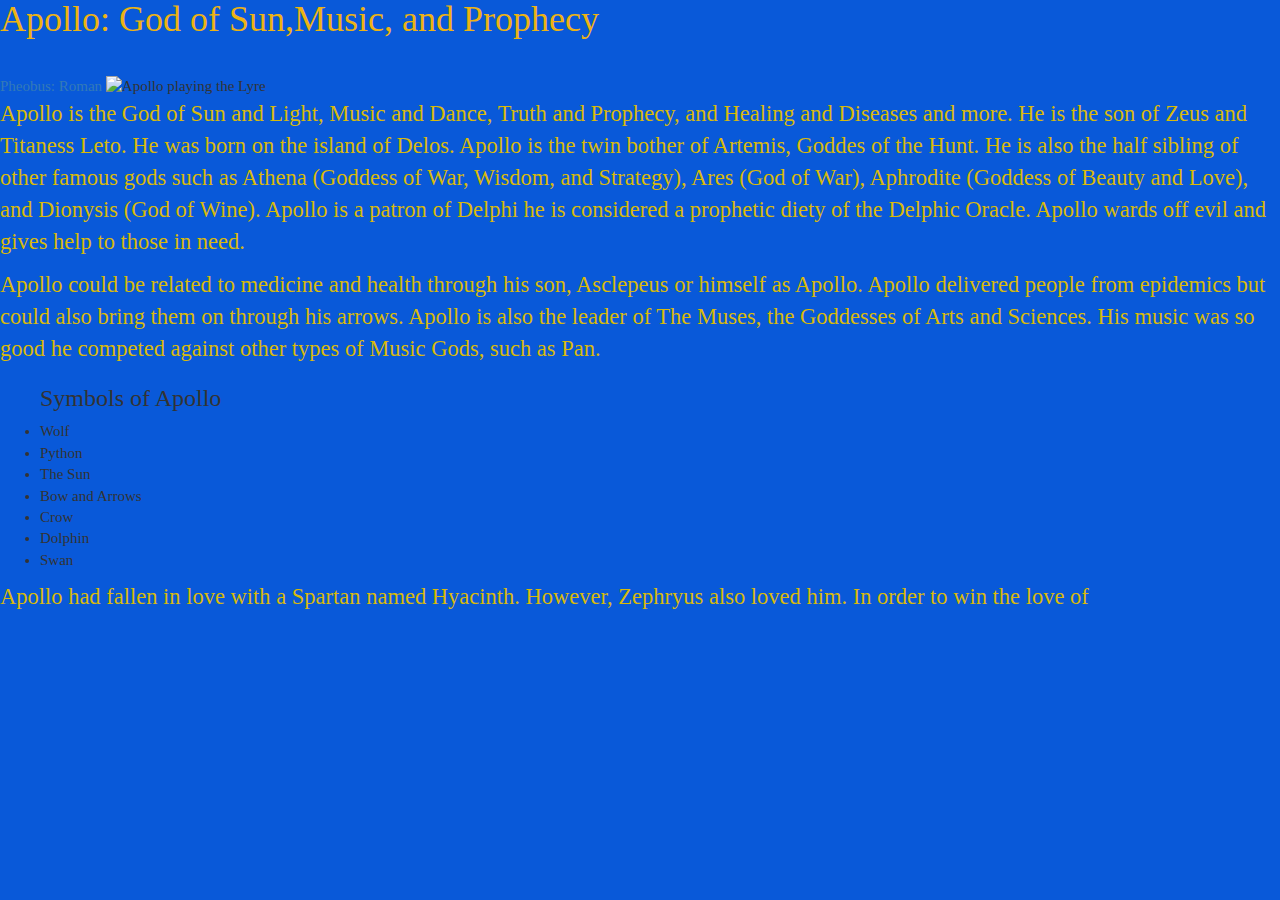
==== index.html @ e2740228 "Update index.html" ====
<!DOCTYPE html>
<html lang = "eng">
  <head>
    <meta charset = "UTF-8">
    
    <title> Apollo: Greek God/Diety</title>
    
    <meta name="viewport" content="width=device-width, initial-scale=1.0">
    <link rel="stylesheet" href="https://maxcdn.bootstrapcdn.com/bootstrap/3.3.4/css/bootstrap.min.css">
    <link href="main.css" rel="stylesheet" type="text/css" >
</head>
    
<body>
  
  
  
  <h1> Apollo: God of Sun,Music, and Prophecy</h1>
  <a href="pagetwo.html">Pheobus: Roman</a>
  <img src"apollolyre.jpeg" alt = "Apollo playing the Lyre"/>  
  <!-- image taken from https://www.worldhistoryedu.com/24-bright-facts-about-apollo-the-greek-sun-god/ -->
  
  <p> Apollo is the God of Sun and Light, Music and Dance, Truth  and Prophecy, and Healing and Diseases and more.
    He is the son of Zeus and Titaness Leto. He was born on the island of Delos. Apollo is the twin bother of Artemis, Goddes of the Hunt. He is also the half sibling of 
    other famous gods such as Athena (Goddess of War, Wisdom, and Strategy), Ares (God of War), Aphrodite (Goddess of Beauty and Love), and Dionysis (God of Wine). 
    Apollo is a patron of Delphi he is considered a prophetic diety of the Delphic Oracle. Apollo wards off evil and gives help to those in need. 
  </p>
  
  <p> Apollo could be related to medicine and health through his son, Asclepeus or himself as Apollo. 
    Apollo delivered people from epidemics but could also bring them on through his arrows. 
    Apollo is also the leader of The Muses, the Goddesses of Arts and Sciences. 
    His music was so good he competed against other types of Music Gods, such as Pan.
  </p>
  
  <ul>
    <h3> Symbols of Apollo</h3>
    <li> Wolf </li>
    <li> Python</li>
    <li> The Sun</li>
    <li> Bow and Arrows</li>
    <li> Crow</li>
    <li> Dolphin</li>
    <li> Swan</li>
  </ul>
  
  <p> Apollo had fallen in love with a Spartan named Hyacinth. However, Zephryus also loved him. In order to win the love of 
  
  
</body>
</html>
---- main.css ----
body {
  font-family: 'Times New Roman', regular; 
  background-color: #0959d9;
  font-size: 150%;
    /** #051a4a; **/
}

#wrapper {
   max-width: 940px;
   margin: 0 auto;
   padding: 0 5%;

 }

img {
  max-width: 100%;
}

h1 {
  margin: 0 0 1em 0;
  color: #edb313;
}

/** HEADER **/

p {
  font-family: 'Times New Roman';
  font-size: 150%;
  color: #d9ba09;
}
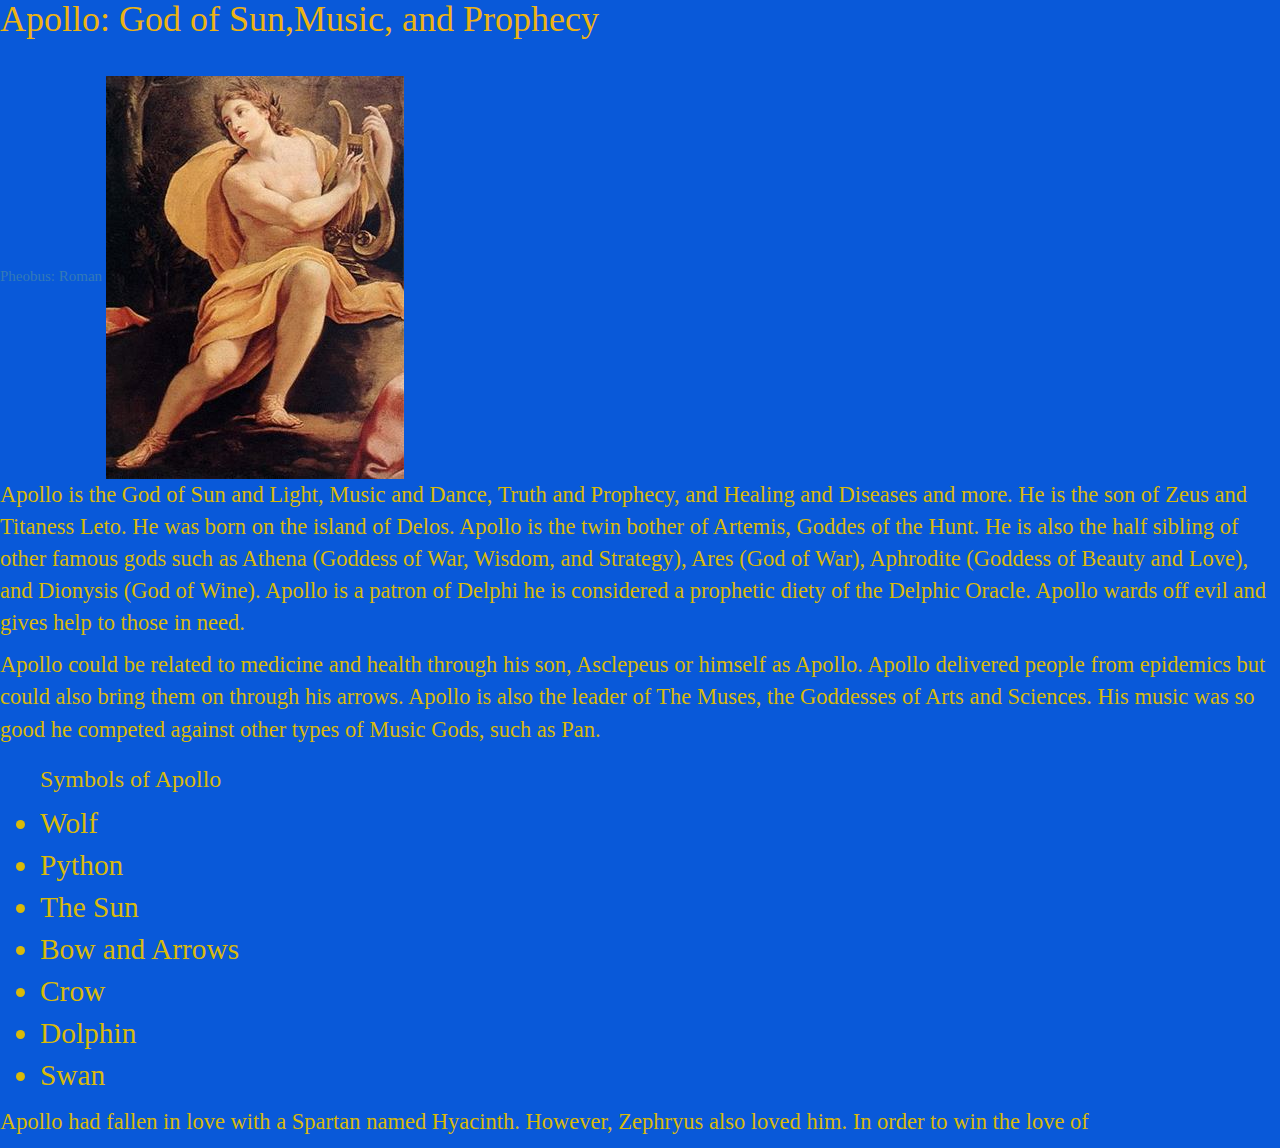
==== commit 8f0d52b3: "Update index.html" ====
--- a/index.html
+++ b/index.html
@@ -16,7 +16,7 @@
   
   <h1> Apollo: God of Sun,Music, and Prophecy</h1>
   <a href="pagetwo.html">Pheobus: Roman</a>
-  <img src"apollolyre.jpeg" alt = "Apollo playing the Lyre"/>  
+  <img src="apollolyre.jpeg" alt = "Apollo playing the Lyre"/>  
   <!-- image taken from https://www.worldhistoryedu.com/24-bright-facts-about-apollo-the-greek-sun-god/ -->
   
   <p> Apollo is the God of Sun and Light, Music and Dance, Truth  and Prophecy, and Healing and Diseases and more.
--- a/main.css
+++ b/main.css
@@ -13,10 +13,6 @@
 
  }
 
-img {
-  max-width: 100%;
-}
-
 h1 {
   margin: 0 0 1em 0;
   color: #edb313;
@@ -30,3 +26,15 @@
   color: #d9ba09;
 }
 
+ul {
+  font-family: 'Times New Roman';
+  font-size: 140%;
+  color: #d9ba09;
+}
+
+li {
+  font-family: 'Times New Roman';
+  font-size: 140%;
+  color: #d9ba09;
+}
+
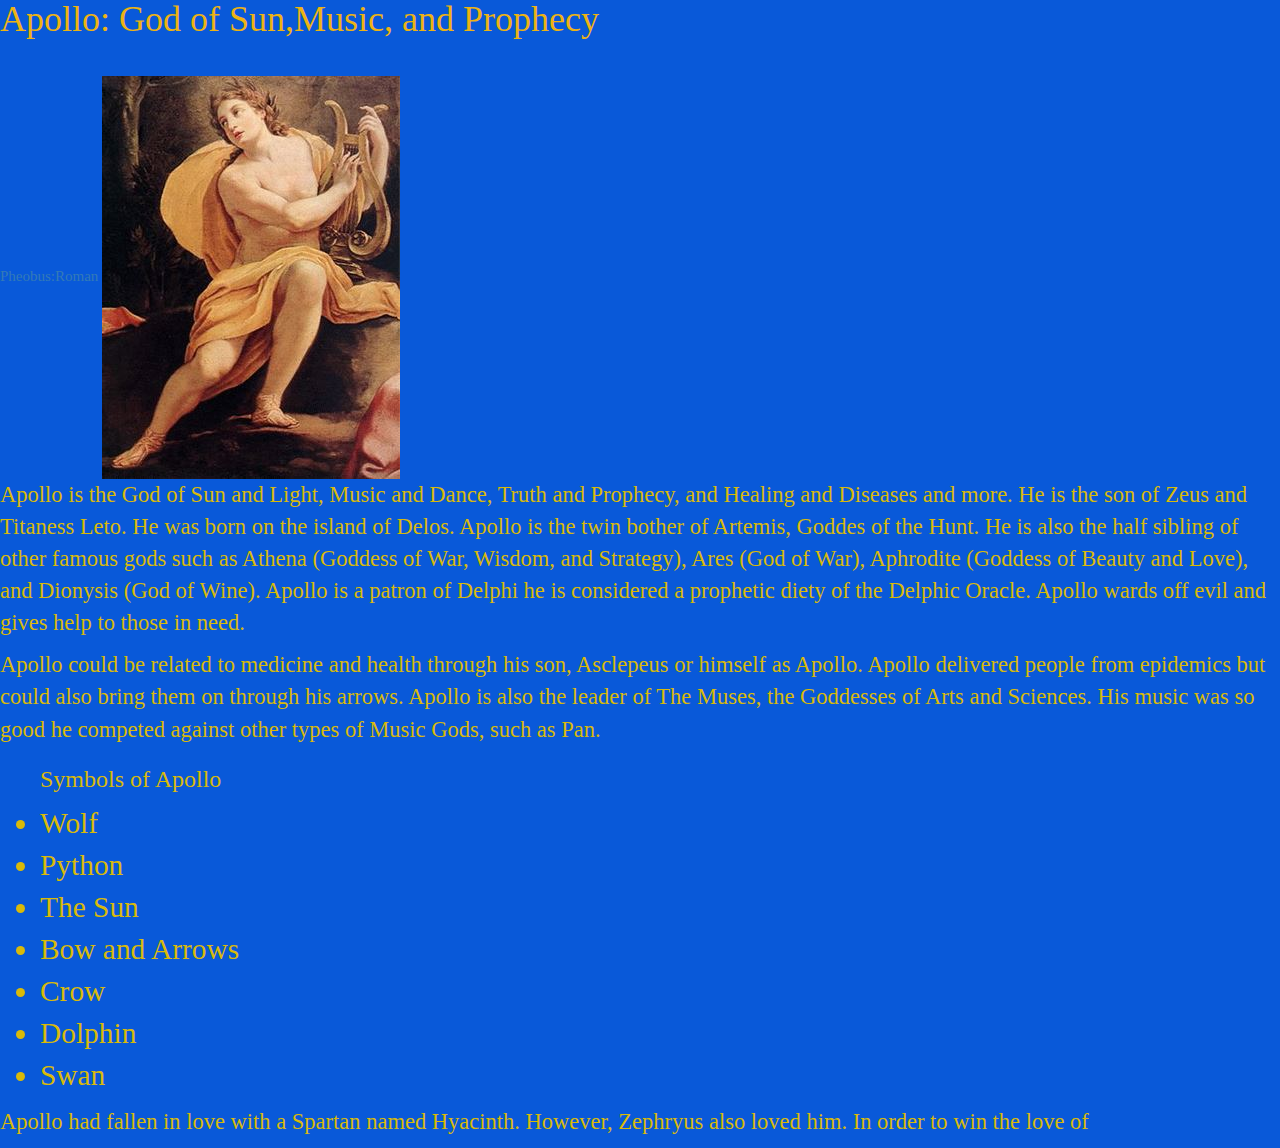
==== commit 03f75fc0: "Update index.html" ====
--- a/index.html
+++ b/index.html
@@ -15,7 +15,7 @@
   
   
   <h1> Apollo: God of Sun,Music, and Prophecy</h1>
-  <a href="pagetwo.html">Pheobus: Roman</a>
+  <a href="pagetwo.html">Pheobus:Roman</a>
   <img src="apollolyre.jpeg" alt = "Apollo playing the Lyre"/>  
   <!-- image taken from https://www.worldhistoryedu.com/24-bright-facts-about-apollo-the-greek-sun-god/ -->
   
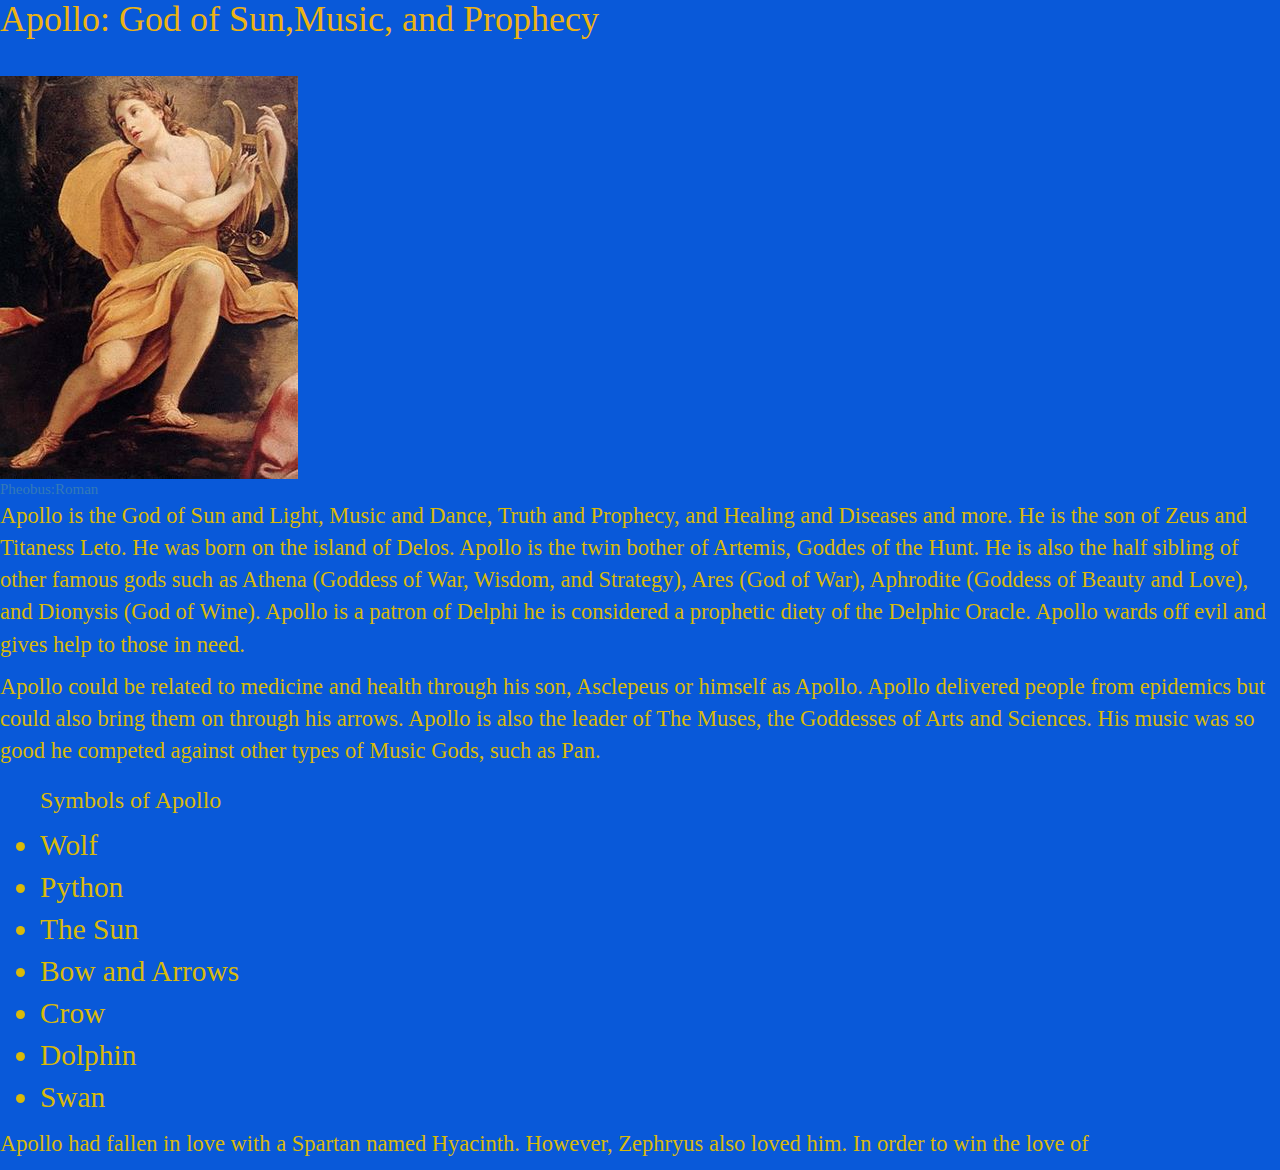
==== commit 56105f43: "Update index.html" ====
--- a/index.html
+++ b/index.html
@@ -15,9 +15,11 @@
   
   
   <h1> Apollo: God of Sun,Music, and Prophecy</h1>
-  <a href="pagetwo.html">Pheobus:Roman</a>
+ 
   <img src="apollolyre.jpeg" alt = "Apollo playing the Lyre"/>  
   <!-- image taken from https://www.worldhistoryedu.com/24-bright-facts-about-apollo-the-greek-sun-god/ -->
+  <br>
+  <a href="pagetwo.html">Pheobus:Roman</a>
   
   <p> Apollo is the God of Sun and Light, Music and Dance, Truth  and Prophecy, and Healing and Diseases and more.
     He is the son of Zeus and Titaness Leto. He was born on the island of Delos. Apollo is the twin bother of Artemis, Goddes of the Hunt. He is also the half sibling of 
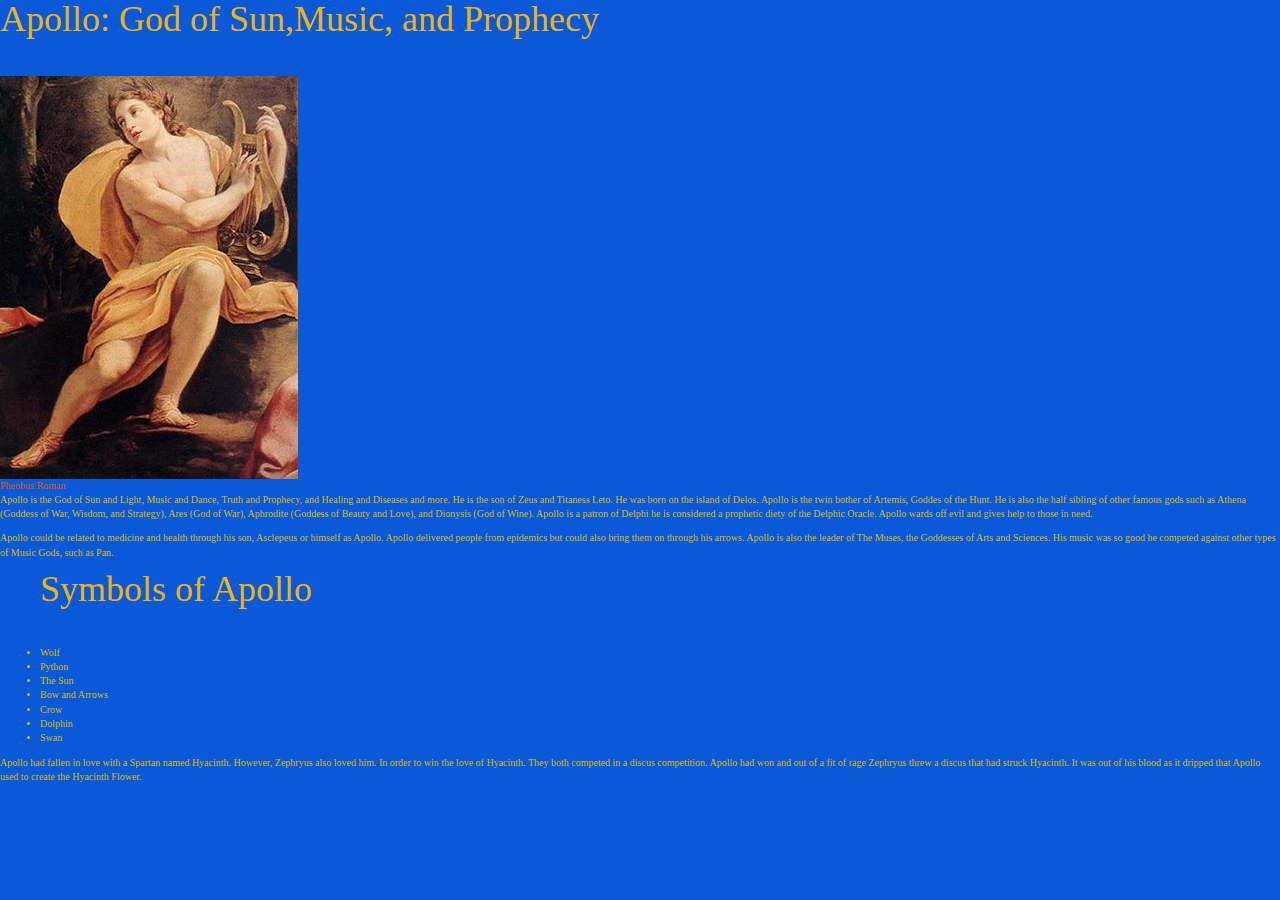
==== commit a2c10119: "Update index.html" ====
--- a/index.html
+++ b/index.html
@@ -20,7 +20,7 @@
   <!-- image taken from https://www.worldhistoryedu.com/24-bright-facts-about-apollo-the-greek-sun-god/ -->
   <br>
   <a href="pagetwo.html">Pheobus:Roman</a>
-  
+  <div>
   <p> Apollo is the God of Sun and Light, Music and Dance, Truth  and Prophecy, and Healing and Diseases and more.
     He is the son of Zeus and Titaness Leto. He was born on the island of Delos. Apollo is the twin bother of Artemis, Goddes of the Hunt. He is also the half sibling of 
     other famous gods such as Athena (Goddess of War, Wisdom, and Strategy), Ares (God of War), Aphrodite (Goddess of Beauty and Love), and Dionysis (God of Wine). 
@@ -32,9 +32,10 @@
     Apollo is also the leader of The Muses, the Goddesses of Arts and Sciences. 
     His music was so good he competed against other types of Music Gods, such as Pan.
   </p>
-  
+  </div>
+ <div>
   <ul>
-    <h3> Symbols of Apollo</h3>
+    <h1> Symbols of Apollo</h1>
     <li> Wolf </li>
     <li> Python</li>
     <li> The Sun</li>
@@ -43,8 +44,12 @@
     <li> Dolphin</li>
     <li> Swan</li>
   </ul>
+  </div>
   
-  <p> Apollo had fallen in love with a Spartan named Hyacinth. However, Zephryus also loved him. In order to win the love of 
+  <p> Apollo had fallen in love with a Spartan named Hyacinth. However, Zephryus also loved him. In order to win the love of Hyacinth. They both competed in a discus
+    competition. Apollo had won and out of a fit of rage Zephryus threw a discus that had struck Hyacinth. It was out of his blood as it dripped that Apollo used to 
+    create the Hyacinth Flower. 
+  </p>
   
   
 </body>
--- a/main.css
+++ b/main.css
@@ -2,7 +2,7 @@
 body {
   font-family: 'Times New Roman', regular; 
   background-color: #0959d9;
-  font-size: 150%;
+  font-size: 100%;
     /** #051a4a; **/
 }
 
@@ -22,19 +22,23 @@
 
 p {
   font-family: 'Times New Roman';
-  font-size: 150%;
+  font-size: 100%;
   color: #d9ba09;
 }
 
 ul {
   font-family: 'Times New Roman';
-  font-size: 140%;
+  font-size: 100%;
   color: #d9ba09;
 }
 
 li {
   font-family: 'Times New Roman';
-  font-size: 140%;
+  font-size: 100%;
   color: #d9ba09;
 }
 
+a {
+  font-size: 100%;
+  color: #d95909;
+}
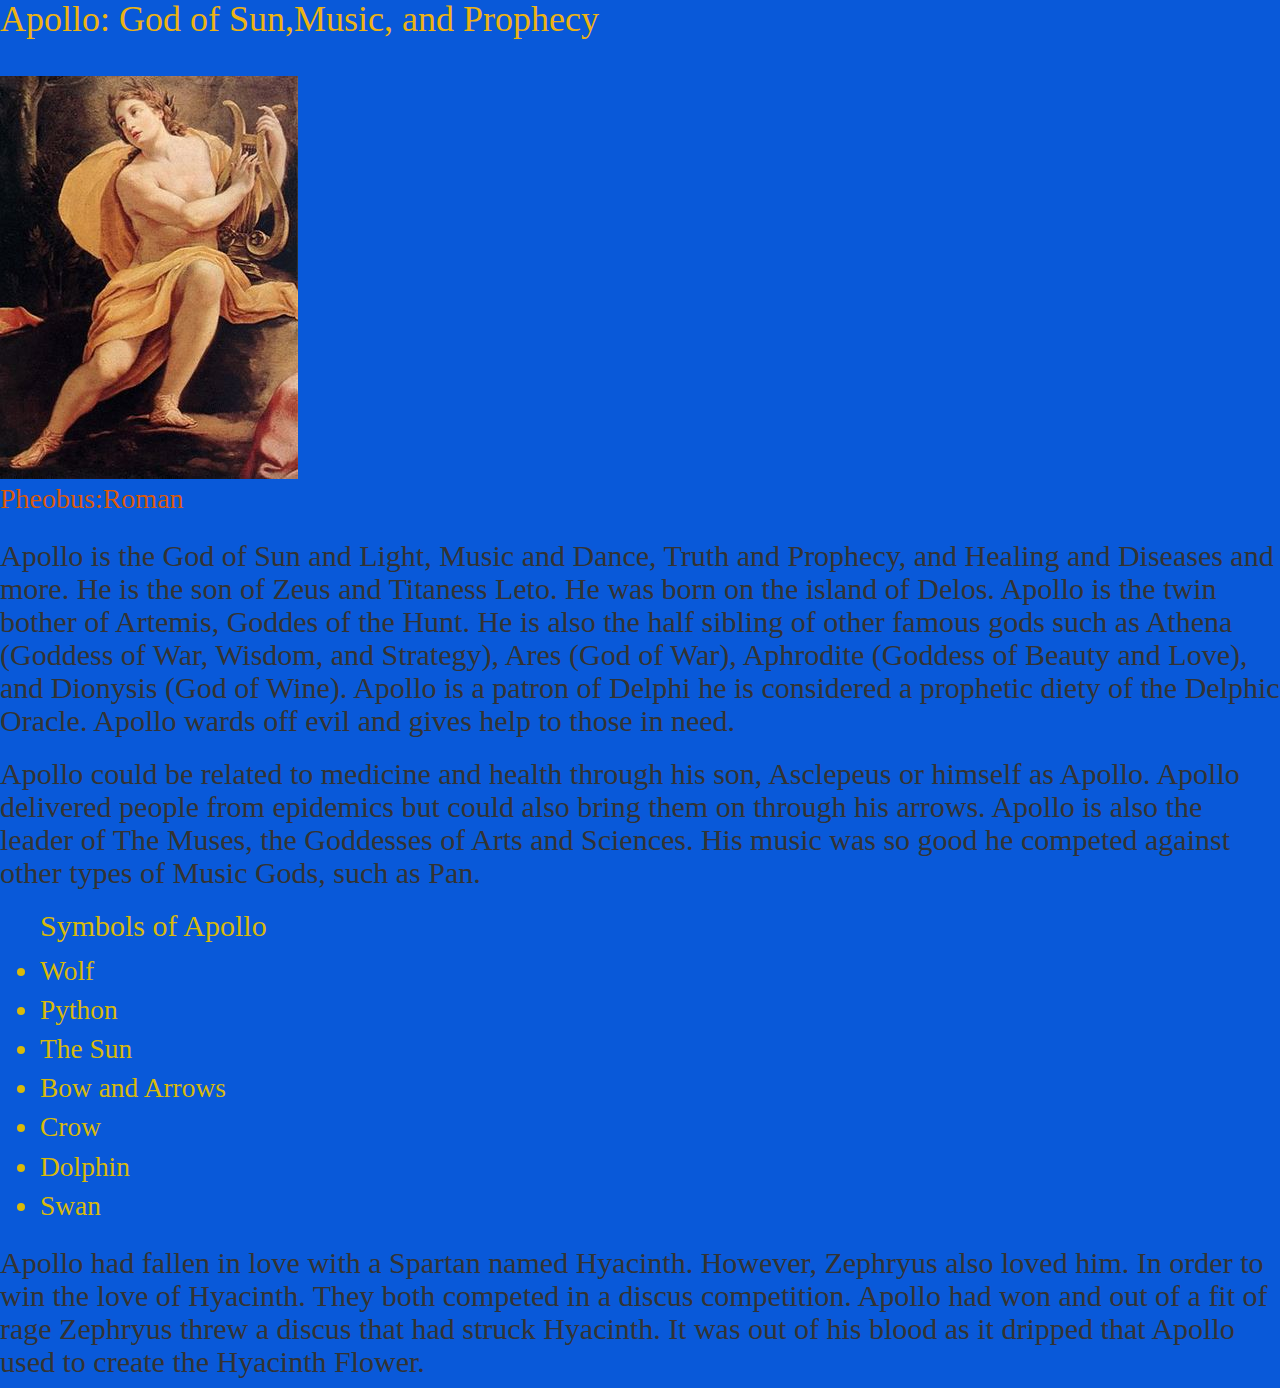
==== commit 7ddc9ea0: "Update index.html" ====
--- a/index.html
+++ b/index.html
@@ -21,21 +21,21 @@
   <br>
   <a href="pagetwo.html">Pheobus:Roman</a>
   <div>
-  <p> Apollo is the God of Sun and Light, Music and Dance, Truth  and Prophecy, and Healing and Diseases and more.
+  <h2> Apollo is the God of Sun and Light, Music and Dance, Truth  and Prophecy, and Healing and Diseases and more.
     He is the son of Zeus and Titaness Leto. He was born on the island of Delos. Apollo is the twin bother of Artemis, Goddes of the Hunt. He is also the half sibling of 
     other famous gods such as Athena (Goddess of War, Wisdom, and Strategy), Ares (God of War), Aphrodite (Goddess of Beauty and Love), and Dionysis (God of Wine). 
     Apollo is a patron of Delphi he is considered a prophetic diety of the Delphic Oracle. Apollo wards off evil and gives help to those in need. 
-  </p>
+  </h2>
   
-  <p> Apollo could be related to medicine and health through his son, Asclepeus or himself as Apollo. 
+  <h2> Apollo could be related to medicine and health through his son, Asclepeus or himself as Apollo. 
     Apollo delivered people from epidemics but could also bring them on through his arrows. 
     Apollo is also the leader of The Muses, the Goddesses of Arts and Sciences. 
     His music was so good he competed against other types of Music Gods, such as Pan.
-  </p>
+  </h2>
   </div>
  <div>
   <ul>
-    <h1> Symbols of Apollo</h1>
+    <h2> Symbols of Apollo</h2>
     <li> Wolf </li>
     <li> Python</li>
     <li> The Sun</li>
@@ -46,10 +46,10 @@
   </ul>
   </div>
   
-  <p> Apollo had fallen in love with a Spartan named Hyacinth. However, Zephryus also loved him. In order to win the love of Hyacinth. They both competed in a discus
+  <h2> Apollo had fallen in love with a Spartan named Hyacinth. However, Zephryus also loved him. In order to win the love of Hyacinth. They both competed in a discus
     competition. Apollo had won and out of a fit of rage Zephryus threw a discus that had struck Hyacinth. It was out of his blood as it dripped that Apollo used to 
     create the Hyacinth Flower. 
-  </p>
+  </h2>
   
   
 </body>
--- a/main.css
+++ b/main.css
@@ -2,7 +2,7 @@
 body {
   font-family: 'Times New Roman', regular; 
   background-color: #0959d9;
-  font-size: 100%;
+  font-size: 140%;
     /** #051a4a; **/
 }
 
@@ -18,27 +18,26 @@
   color: #edb313;
 }
 
-/** HEADER **/
 
 p {
   font-family: 'Times New Roman';
-  font-size: 100%;
+  font-size: 140%;
   color: #d9ba09;
 }
 
 ul {
   font-family: 'Times New Roman';
-  font-size: 100%;
+  font-size: 140%;
   color: #d9ba09;
 }
 
 li {
   font-family: 'Times New Roman';
-  font-size: 100%;
+  font-size: 140%;
   color: #d9ba09;
 }
 
 a {
-  font-size: 100%;
+  font-size: 200%;
   color: #d95909;
 }
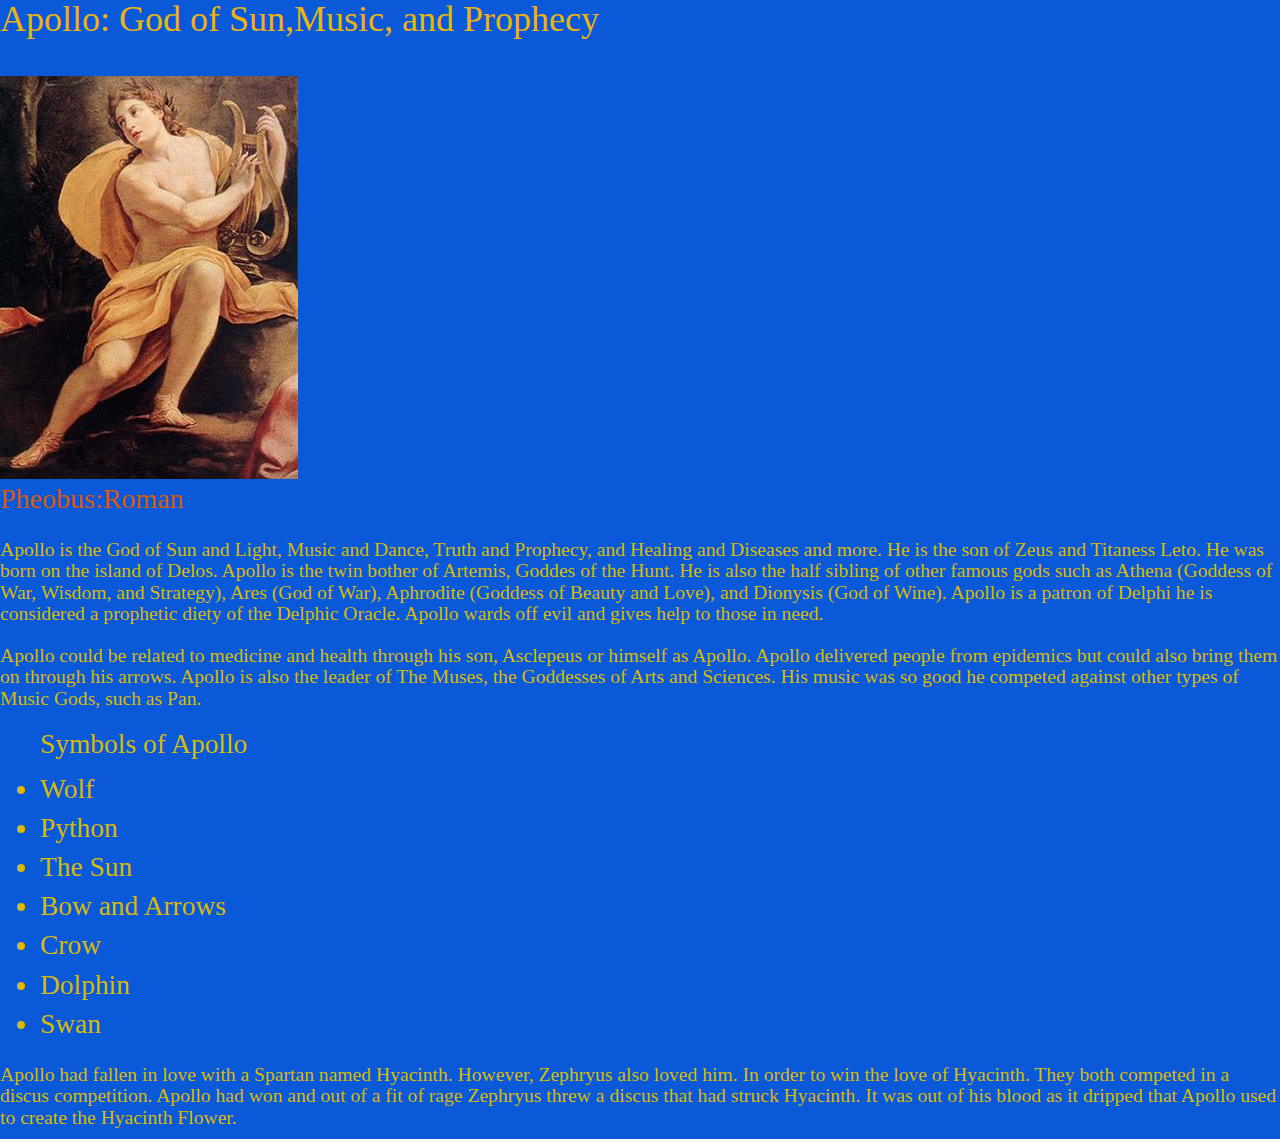
==== commit cd747a86: "Update index.html" ====
--- a/index.html
+++ b/index.html
@@ -51,6 +51,10 @@
     create the Hyacinth Flower. 
   </h2>
   
+  <!-- information gathered from https://greekmythology.wikia.org/wiki/Apollo
+          https://www.greek-gods.info/greek-gods/apollo/    
+-->
+  
   
 </body>
 </html>
--- a/main.css
+++ b/main.css
@@ -19,7 +19,7 @@
 }
 
 
-p {
+h2 {
   font-family: 'Times New Roman';
   font-size: 140%;
   color: #d9ba09;
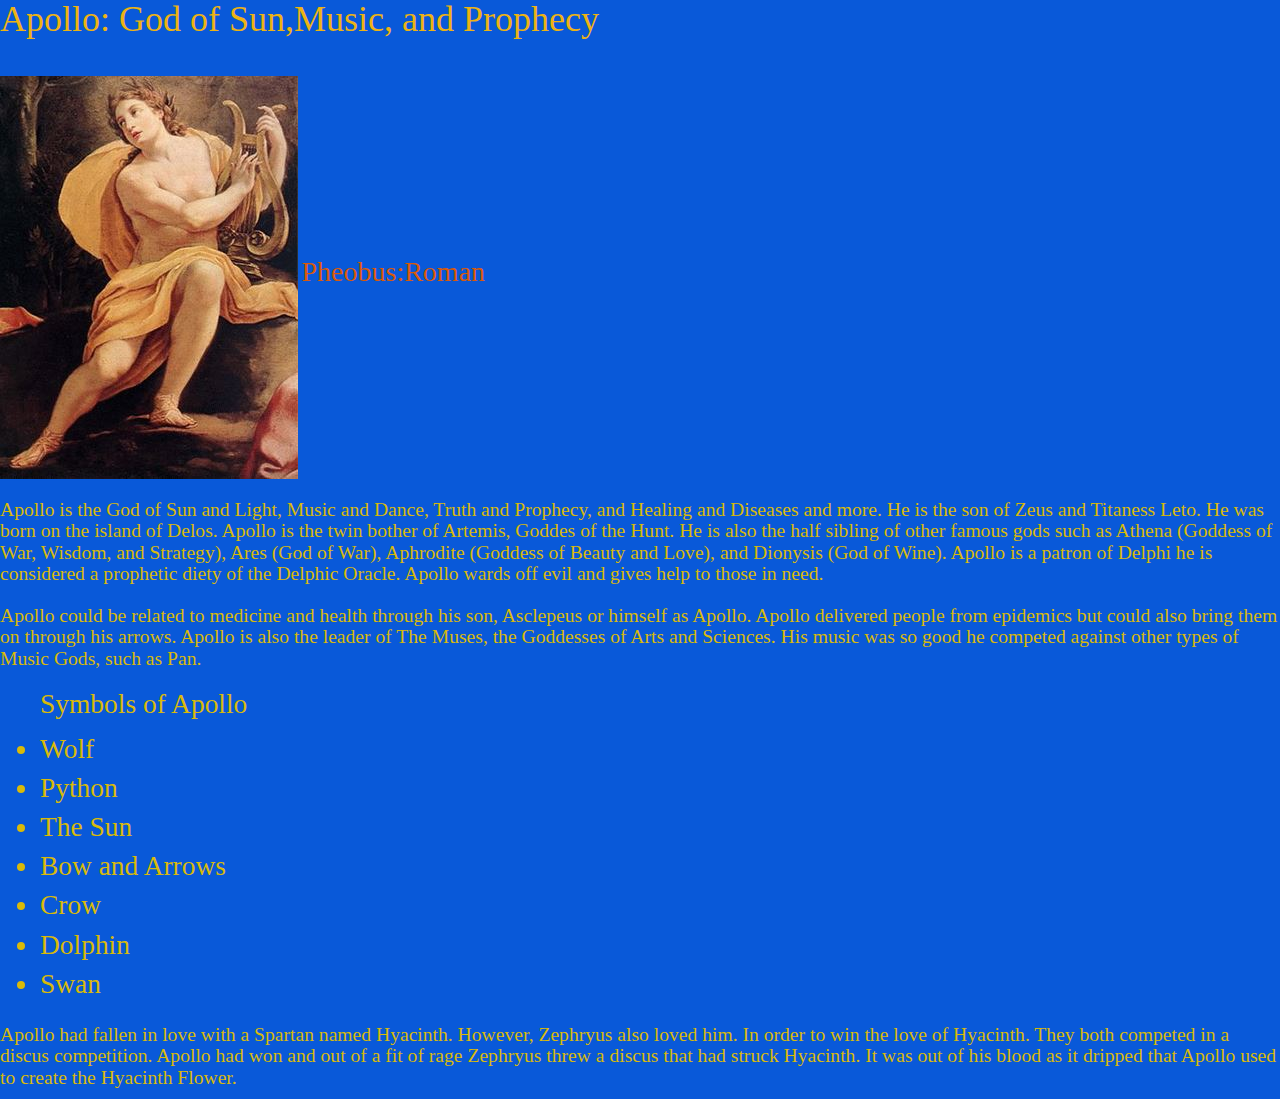
==== commit 6bf2adf9: "Update index.html" ====
--- a/index.html
+++ b/index.html
@@ -18,7 +18,7 @@
  
   <img src="apollolyre.jpeg" alt = "Apollo playing the Lyre"/>  
   <!-- image taken from https://www.worldhistoryedu.com/24-bright-facts-about-apollo-the-greek-sun-god/ -->
-  <br>
+  
   <a href="pagetwo.html">Pheobus:Roman</a>
   <div>
   <h2> Apollo is the God of Sun and Light, Music and Dance, Truth  and Prophecy, and Healing and Diseases and more.
